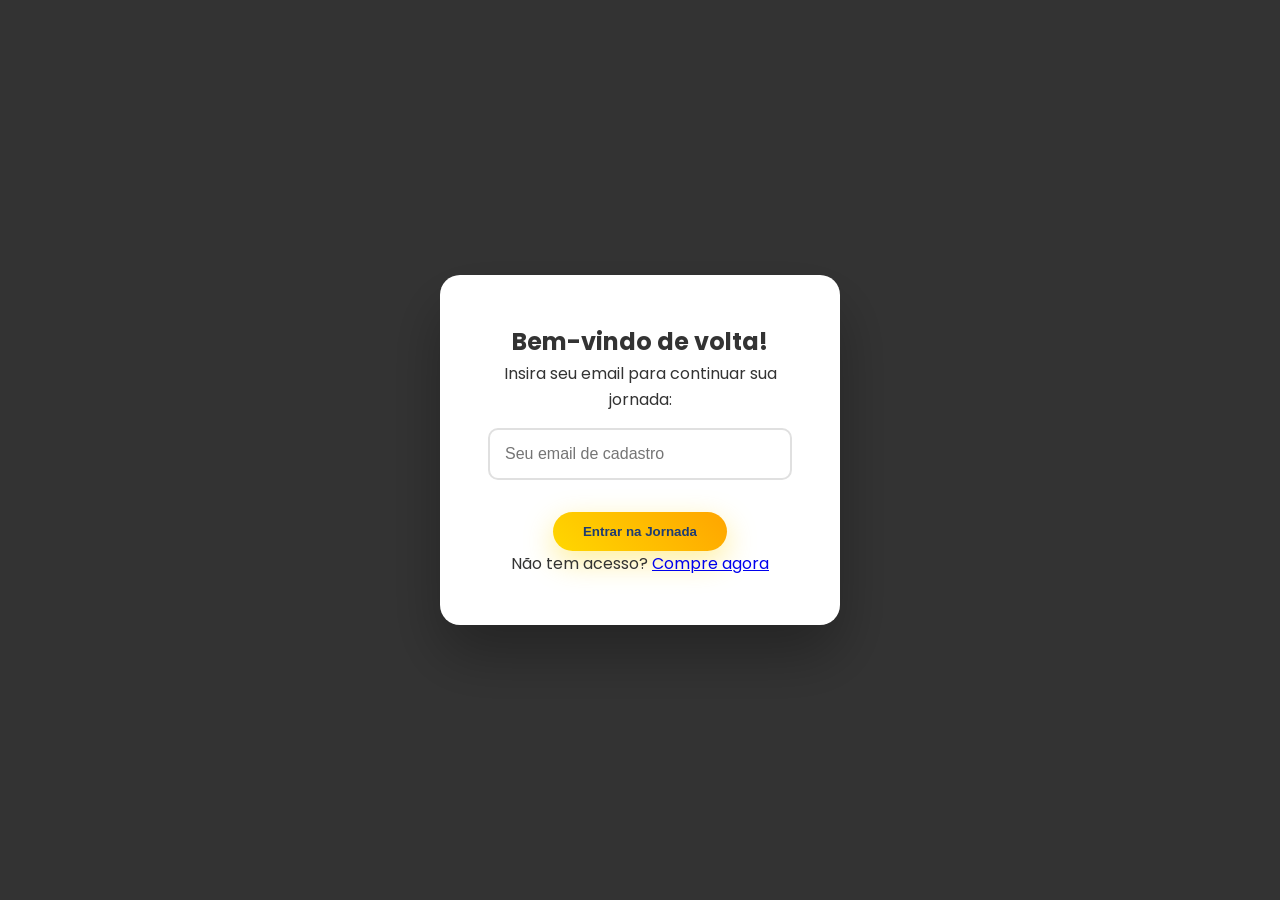
==== Membros.html @ a4520c61 "Rename index.html-membros to Membros.html" ====
<!DOCTYPE html>
<html lang="pt-BR">
<head>
    <meta charset="UTF-8">
    <meta name="viewport" content="width=device-width, initial-scale=1.0">

    <title>Minha Jornada - Jornada 365 Dias</title>

    <!-- Fonte -->
    <link href="https://fonts.googleapis.com/css2?family=Poppins:wght@300;400;600;700&display=swap" rel="stylesheet">

    <!-- CSS -->
    <link rel="stylesheet" href="style.css">
</head>

<body class="dashboard">

    <!-- LOGIN -->
    <div id="loginModal" class="modal active">
        <div class="modal-content">
            <h2>Bem-vindo de volta!</h2>
            <p>Insira seu email para continuar sua jornada:</p>

            <input 
                type="email" 
                id="userEmail" 
                placeholder="Seu email de cadastro" 
                class="input-login"
            >

            <button onclick="login()" class="btn-principal">
                Entrar na Jornada
            </button>

            <p class="login-help">
                Não tem acesso? <a href="index.html">Compre agora</a>
            </p>
        </div>
    </div>

    <!-- DASHBOARD -->
    <div id="dashboard" class="dashboard-container hidden">

        <header class="dashboard-header">
            <div class="logo">🌟 Jornada 365 Dias</div>

            <div class="user-info">
                <span id="userName"></span>
                <button onclick="logout()" class="btn-sair">Sair</button>
            </div>
        </header>

        <div class="dashboard-content">

            <!-- PROGRESSO -->
            <div class="progresso">
                <div class="progresso-bar">
                    <div id="progressBar" class="progresso-fill"></div>
                </div>

                <div class="progresso-text">
                    <span id="progressoPorcentagem">0%</span> concluído

                    <span class="atual">
                        Semana <span id="semanaAtual">1</span> |
                        Dia <span id="diaAtual">1</span>
                    </span>
                </div>
            </div>

            <!-- PRÓXIMA SESSÃO -->
            <div class="proxima-sessao">
                <h2 id="tituloDia">Dia 1 - Recomeço com Deus</h2>

                <button onclick="avancarDia()" class="btn-continuar">
                    📖 Continuar Jornada
                </button>
            </div>

        </div>
    </div>

    <!-- JS (IMPORTANTE) -->
    <script src="app.js"></script>

</body>
</html>
---- style.css ----
* {
    margin: 0;
    padding: 0;
    box-sizing: border-box;
}

body {
    font-family: 'Poppins', sans-serif;
    line-height: 1.6;
    color: #333;
}

body.landing { background: linear-gradient(135deg, #1e3c72 0%, #2a5298 100%); }
body.dashboard { background: linear-gradient(135deg, #0f2027 0%, #203a43 50%, #2c5364 100%); }

/* NAVBAR */
.navbar {
    display: flex;
    justify-content: space-between;
    align-items: center;
    padding: 1rem 5%;
    background: rgba(255,255,255,0.1);
    backdrop-filter: blur(10px);
}

.logo { 
    font-size: 1.5rem; 
    font-weight: 700; 
    color: #fff;
    text-shadow: 0 2px 10px rgba(255,215,0,0.3);
}

.btn-comprar, .btn-principal, .btn-continuar {
    background: linear-gradient(45deg, #FFD700, #FFA500);
    color: #1e3c72;
    padding: 12px 30px;
    border: none;
    border-radius: 50px;
    font-weight: 600;
    text-decoration: none;
    transition: all 0.3s;
    box-shadow: 0 10px 30px rgba(255,215,0,0.4);
}

.btn-principal:hover, .btn-continuar:hover { transform: translateY(-3px); box-shadow: 0 15px 40px rgba(255,215,0,0.6); }

/* HERO */
.hero {
    min-height: 100vh;
    display: flex;
    align-items: center;
    text-align: center;
    color: white;
    padding: 0 5%;
}

.container { max-width: 1200px; margin: 0 auto; }

.hero h1 { 
    font-size: clamp(2.5rem, 5vw, 4rem); 
    margin-bottom: 1rem; 
    text-shadow: 0 5px 20px rgba(0,0,0,0.5);
}

.subtitle { 
    font-size: 1.3rem; 
    margin-bottom: 3rem; 
    opacity: 0.9;
    max-width: 600px;
    margin-left: auto;
    margin-right: auto;
}

.dourado { color: #FFD700; text-shadow: 0 0 20px rgba(255,215,0,0.8); }

.hero-stats {
    display: flex;
    justify-content: center;
    gap: 3rem;
    margin-bottom: 3rem;
    font-size: 1.2rem;
}

.hero-stats div span { 
    font-size: 2.5rem; 
    font-weight: 700; 
    color: #FFD700;
}

/* SEÇÕES */
section { padding: 100px 5%; }

.problema { background: rgba(255,255,255,0.95); color: #333; }
.problema h2 { text-align: center; font-size: 2.5rem; margin-bottom: 3rem; color: #1e3c72; }

.problemas-grid, .estrutura-grid {
    display: grid;
    grid-template-columns: repeat(auto-fit, minmax(300px, 1fr));
    gap: 2rem;
    margin-top: 3rem;
}

.problema-item {
    text-align: center;
    padding: 2rem;
    background: white;
    border-radius: 20px;
    box-shadow: 0 20px 40px rgba(0,0,0,0.1);
    transition: transform 0.3s;
}

.problema-item:hover { transform: translateY(-10px); }

.problema-item .icon { font-size: 3rem; margin-bottom: 1rem; }

.estrutura-item {
    text-align: center;
    color: white;
}

.estrutura-item .numero {
    font-size: 4rem;
    font-weight: 700;
    background: linear-gradient(45deg, #FFD700, #FFA500);
    -webkit-background-clip: text;
    -webkit-text-fill-color: transparent;
    background-clip: text;
}

/* DASHBOARD */
.modal {
    position: fixed;
    top: 0;
    left: 0;
    width: 100%;
    height: 100%;
    background: rgba(0,0,0,0.8);
    display: flex;
    align-items: center;
    justify-content: center;
    z-index: 1000;
}

.modal-content {
    background: white;
    padding: 3rem;
    border-radius: 20px;
    text-align: center;
    max-width: 400px;
    box-shadow: 0 30px 60px rgba(0,0,0,0.3);
}

.input-login {
    width: 100%;
    padding: 15px;
    margin: 1rem 0 2rem;
    border: 2px solid #e0e0e0;
    border-radius: 10px;
    font-size: 1rem;
}

.hidden { display: none !important; }
.modal.active { display: flex; }

.dashboard-header {
    display: flex;
    justify-content: space-between;
    align-items: center;
    padding: 1.5rem 5%;
    background: rgba(255,255,255,0.1);
    backdrop-filter: blur(10px);
    color: white;
}

.btn-sair {
    background: rgba(255,255,255,0.2);
    color: white;
    border: 1px solid rgba(255,255,255,0.3);
    padding: 8px 20px;
    border-radius: 20px;
    cursor: pointer;
}

.progresso {
    background: rgba(255,255,255,0.1);
    backdrop-filter: blur(10px);
    margin: 2rem 5%;
    padding: 2rem;
    border-radius: 20px;
}

.progresso-bar {
    height: 10px;
    background: rgba(255,255,255,0.2);
    border-radius: 10px;
    overflow: hidden;
    margin-bottom: 1rem;
}

.progresso-fill {
    height: 100%;
    background: linear-gradient(90deg, #FFD700, #FFA500);
    width: 0%;
    transition: width 0.5s;
}

.progresso-text {
    display: flex;
    justify-content: space-between;
    align-items: center;
    color: white;
    font-weight: 600;
}

.proxima-sessao {
    margin: 2rem 5%;
    text-align: center;
    color: white;
}

.proxima-sessao h2 {
    font-size: 2rem;
    margin-bottom: 2rem;
    background: linear-gradient(45deg, #FFD700, #FFA500);
    -webkit-background-clip: text;
    -webkit-text-fill-color: transparent;
}

.btn-continuar {
    font-size: 1.2rem;
    padding: 20px 50px;
}

/* DEVOCIONAL */
.devocional {
    max-width: 800px;
    margin: 2rem auto;
    background: rgba(255,255,255,0.95);
    padding: 3rem;
    border-radius: 20px;
    box-shadow: 0 30px 60px rgba(0,0,0,0.2);
}

.versiculo {
    font-size: 1.3rem;
    font-style: italic;
    color: #1e3c72;
    margin-bottom: 2rem;
    padding: 2rem;
    background: linear-gradient(135deg, #e3f2fd, #bbdefb);
    border-left: 5px solid #FFD700;
    border-radius: 10px;
}

.reflexao, .aplicacao, .habito {
    margin-bottom: 2rem;
}

.reflexao h3 { color: #1e3c72; font-size: 1.5rem; margin-bottom: 1rem; }
.aplicacao h3, .habito h3 { color: #2a5298; font-size: 1.5rem; margin-bottom: 1rem; }

.louvor {
    background: linear-gradient(135deg, #fff3e0, #ffe0b2);
    padding: 2rem;
    border-radius: 15px;
    margin-bottom: 2rem;
    text-align: center;
}

.louvor iframe { border-radius: 10px; }

.btn-proximo {
    display: block;
    margin: 3rem auto 0;
    background: linear-gradient(45deg, #1e3c72, #2a5298);
    color: white;
    padding: 15px 40px;
    border: none;
    border-radius: 50px;
    font-size: 1.1rem;
    font-weight: 600;
    cursor: pointer;
}

/* RESPONSIVO */
@media (max-width: 768px) {
    .hero-stats { flex-direction: column; gap: 1rem; }
    .problemas-grid, .estrutura-grid { grid-template-columns: 1fr; }
    .progresso-text { flex-direction: column; gap: 0.5rem; text-align: center; }
}
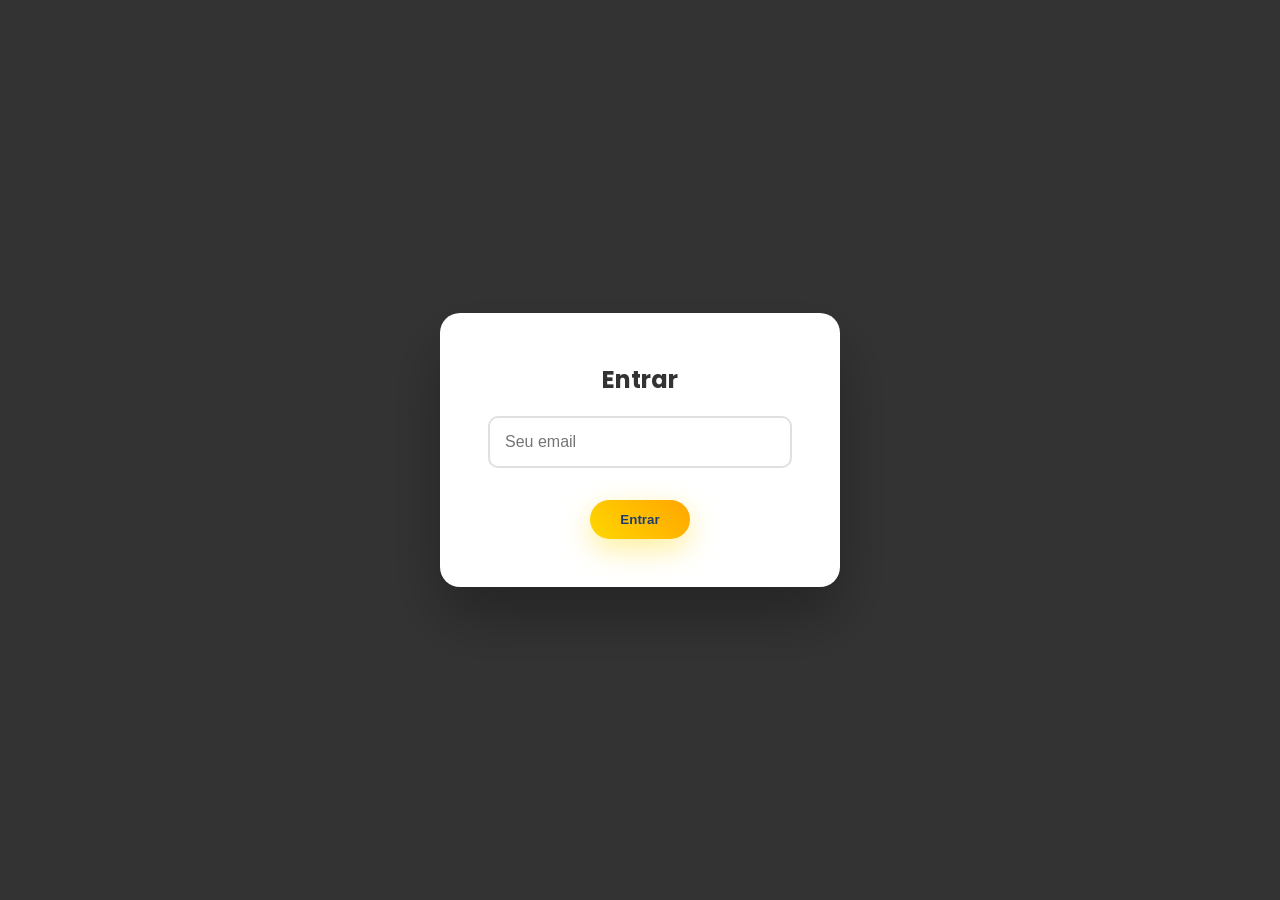
==== commit bed0fcbb: "Update Membros.html" ====
--- a/Membros.html
+++ b/Membros.html
@@ -1,87 +1,44 @@
 <!DOCTYPE html>
 <html lang="pt-BR">
 <head>
-    <meta charset="UTF-8">
-    <meta name="viewport" content="width=device-width, initial-scale=1.0">
+<meta charset="UTF-8">
+<meta name="viewport" content="width=device-width, initial-scale=1.0">
+<title>Minha Jornada</title>
 
-    <title>Minha Jornada - Jornada 365 Dias</title>
-
-    <!-- Fonte -->
-    <link href="https://fonts.googleapis.com/css2?family=Poppins:wght@300;400;600;700&display=swap" rel="stylesheet">
-
-    <!-- CSS -->
-    <link rel="stylesheet" href="style.css">
+<link href="https://fonts.googleapis.com/css2?family=Poppins:wght@300;400;600;700&display=swap" rel="stylesheet">
+<link rel="stylesheet" href="style.css">
 </head>
 
 <body class="dashboard">
 
-    <!-- LOGIN -->
-    <div id="loginModal" class="modal active">
-        <div class="modal-content">
-            <h2>Bem-vindo de volta!</h2>
-            <p>Insira seu email para continuar sua jornada:</p>
+<div id="loginModal" class="modal">
+<div class="modal-content">
+<h2>Entrar</h2>
+<input type="email" id="userEmail" placeholder="Seu email" class="input-login">
+<button onclick="login()" class="btn-principal">Entrar</button>
+</div>
+</div>
 
-            <input 
-                type="email" 
-                id="userEmail" 
-                placeholder="Seu email de cadastro" 
-                class="input-login"
-            >
+<div id="dashboard" class="hidden">
 
-            <button onclick="login()" class="btn-principal">
-                Entrar na Jornada
-            </button>
+<header class="dashboard-header">
+<span id="userName"></span>
+<button onclick="logout()" class="btn-sair">Sair</button>
+</header>
 
-            <p class="login-help">
-                Não tem acesso? <a href="index.html">Compre agora</a>
-            </p>
-        </div>
-    </div>
+<div class="progresso">
+<div class="progresso-bar">
+<div id="progressBar" class="progresso-fill"></div>
+</div>
+<p id="progressoPorcentagem">0%</p>
+</div>
 
-    <!-- DASHBOARD -->
-    <div id="dashboard" class="dashboard-container hidden">
+<div id="listaDias" class="lista-dias"></div>
+<div id="conteudoDia"></div>
 
-        <header class="dashboard-header">
-            <div class="logo">🌟 Jornada 365 Dias</div>
+</div>
 
-            <div class="user-info">
-                <span id="userName"></span>
-                <button onclick="logout()" class="btn-sair">Sair</button>
-            </div>
-        </header>
-
-        <div class="dashboard-content">
-
-            <!-- PROGRESSO -->
-            <div class="progresso">
-                <div class="progresso-bar">
-                    <div id="progressBar" class="progresso-fill"></div>
-                </div>
-
-                <div class="progresso-text">
-                    <span id="progressoPorcentagem">0%</span> concluído
-
-                    <span class="atual">
-                        Semana <span id="semanaAtual">1</span> |
-                        Dia <span id="diaAtual">1</span>
-                    </span>
-                </div>
-            </div>
-
-            <!-- PRÓXIMA SESSÃO -->
-            <div class="proxima-sessao">
-                <h2 id="tituloDia">Dia 1 - Recomeço com Deus</h2>
-
-                <button onclick="avancarDia()" class="btn-continuar">
-                    📖 Continuar Jornada
-                </button>
-            </div>
-
-        </div>
-    </div>
-
-    <!-- JS (IMPORTANTE) -->
-    <script src="app.js"></script>
+<script src="app.js"></script>
 
 </body>
 </html>
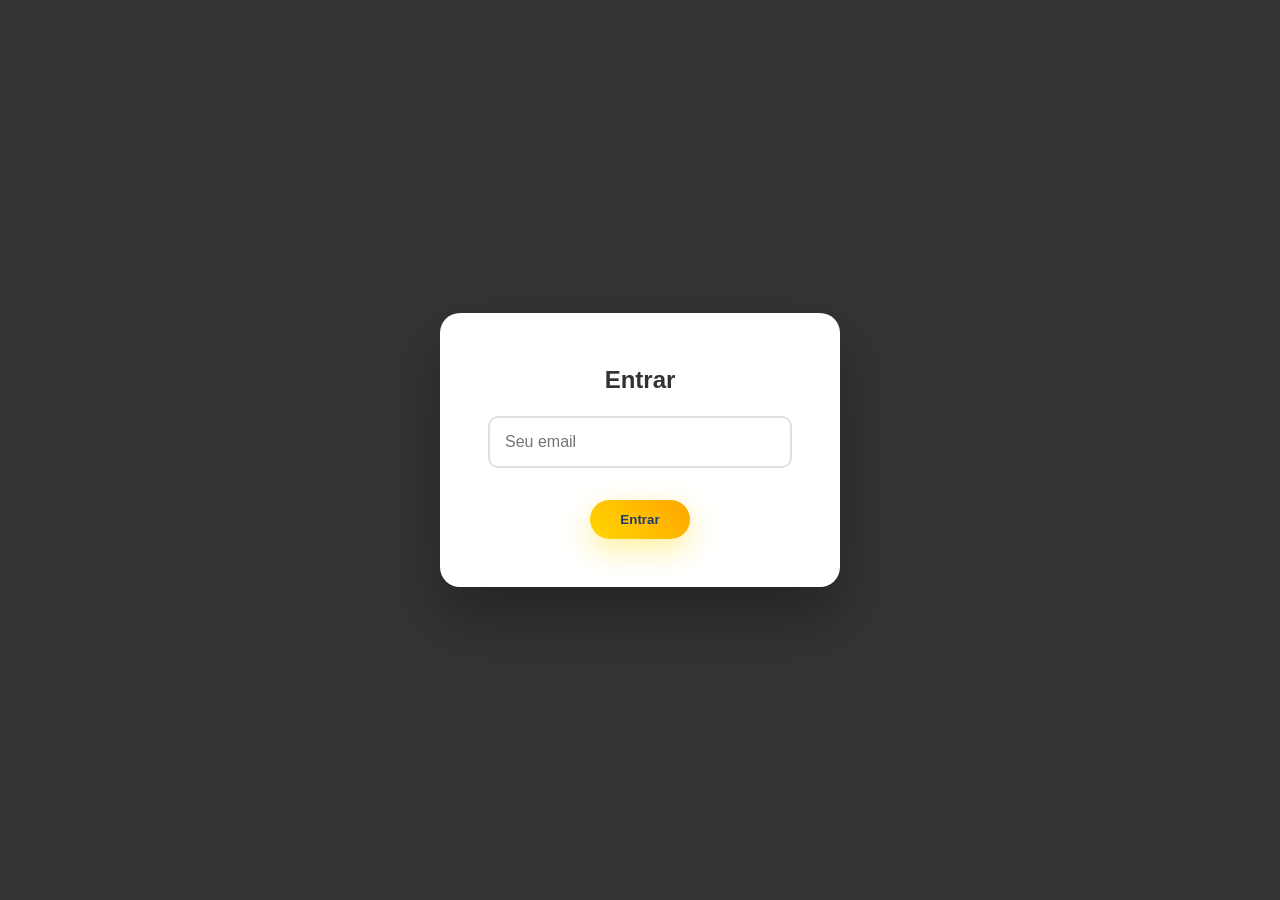
==== commit 3d0acfd8: "Update Membros.html" ====
--- a/Membros.html
+++ b/Membros.html
@@ -3,20 +3,21 @@
 <head>
 <meta charset="UTF-8">
 <meta name="viewport" content="width=device-width, initial-scale=1.0">
+
 <title>Minha Jornada</title>
 
-<link href="https://fonts.googleapis.com/css2?family=Poppins:wght@300;400;600;700&display=swap" rel="stylesheet">
+<link rel="manifest" href="manifest.json">
 <link rel="stylesheet" href="style.css">
 </head>
 
 <body class="dashboard">
 
 <div id="loginModal" class="modal">
-<div class="modal-content">
-<h2>Entrar</h2>
-<input type="email" id="userEmail" placeholder="Seu email" class="input-login">
-<button onclick="login()" class="btn-principal">Entrar</button>
-</div>
+  <div class="modal-content">
+    <h2>Entrar</h2>
+    <input type="email" id="userEmail" placeholder="Seu email" class="input-login">
+    <button onclick="login()" class="btn-principal">Entrar</button>
+  </div>
 </div>
 
 <div id="dashboard" class="hidden">
@@ -26,19 +27,20 @@
 <button onclick="logout()" class="btn-sair">Sair</button>
 </header>
 
+<h2 id="tituloDia"></h2>
+
 <div class="progresso">
-<div class="progresso-bar">
-<div id="progressBar" class="progresso-fill"></div>
-</div>
-<p id="progressoPorcentagem">0%</p>
+  <div class="progresso-bar">
+    <div id="progressBar" class="progresso-fill"></div>
+  </div>
+  <p id="progressoPorcentagem">0%</p>
 </div>
 
-<div id="listaDias" class="lista-dias"></div>
+<div id="listaDias"></div>
 <div id="conteudoDia"></div>
 
 </div>
 
 <script src="app.js"></script>
-
 </body>
 </html>
